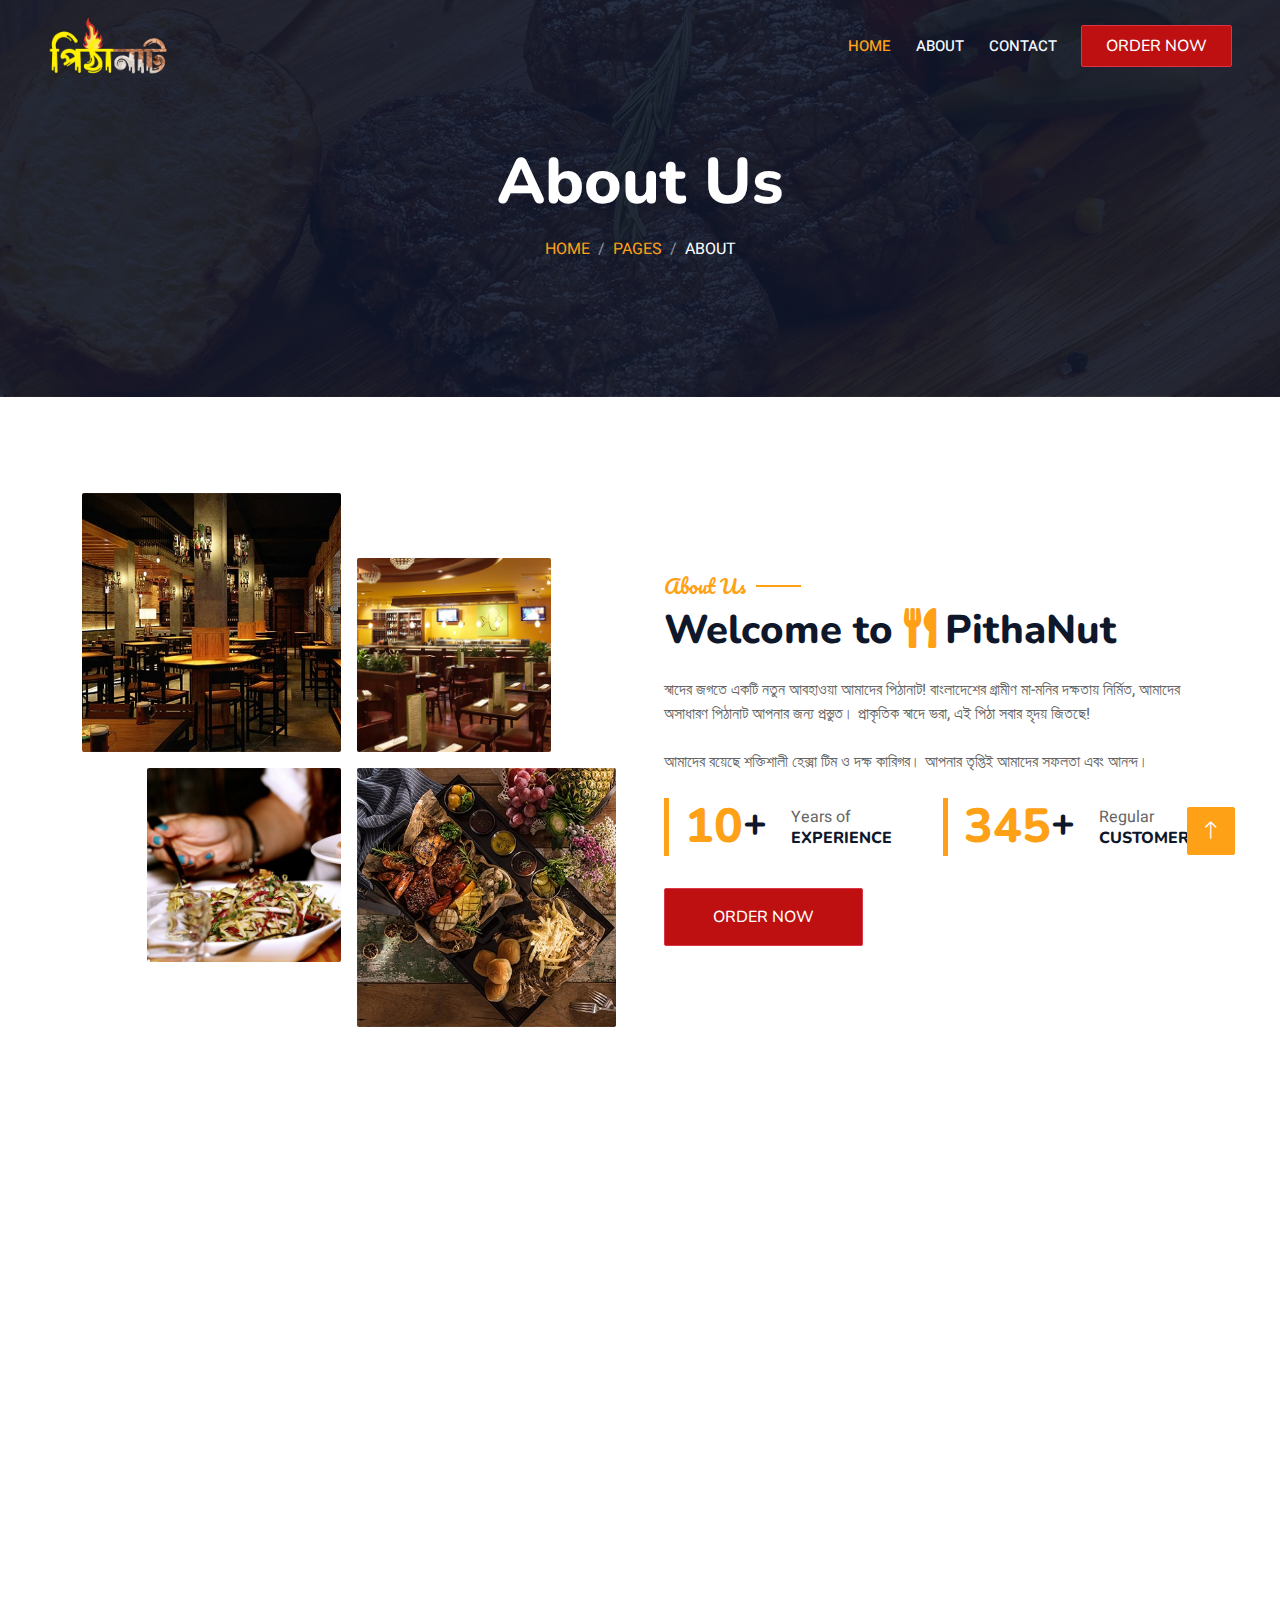
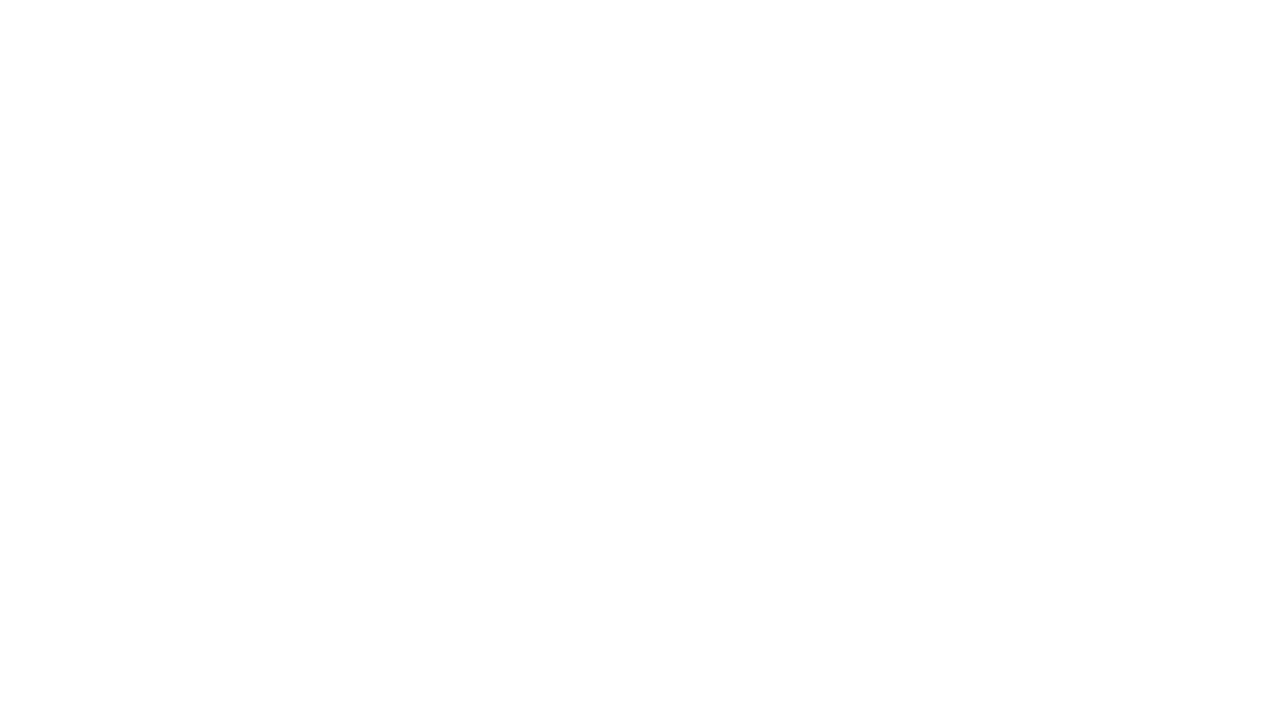
==== about.html @ 2185d4f9 "first commit" ====
<!DOCTYPE html>
<html lang="en">

<head>
    <meta charset="utf-8">
    <title>Restoran - Bootstrap Restaurant Template</title>
    <meta content="width=device-width, initial-scale=1.0" name="viewport">
    <meta content="" name="keywords">
    <meta content="" name="description">

    <!-- Favicon -->
    <link href="img/favicon.ico" rel="icon">

    <!-- Google Web Fonts -->
    <link rel="preconnect" href="https://fonts.googleapis.com">
    <link rel="preconnect" href="https://fonts.gstatic.com" crossorigin>
    <link href="https://fonts.googleapis.com/css2?family=Heebo:wght@400;500;600&family=Nunito:wght@600;700;800&family=Pacifico&display=swap" rel="stylesheet">

    <!-- Icon Font Stylesheet -->
    <link href="https://cdnjs.cloudflare.com/ajax/libs/font-awesome/5.10.0/css/all.min.css" rel="stylesheet">
    <link href="https://cdn.jsdelivr.net/npm/bootstrap-icons@1.4.1/font/bootstrap-icons.css" rel="stylesheet">

    <!-- Libraries Stylesheet -->
    <link href="lib/animate/animate.min.css" rel="stylesheet">
    <link href="lib/owlcarousel/assets/owl.carousel.min.css" rel="stylesheet">
    <link href="lib/tempusdominus/css/tempusdominus-bootstrap-4.min.css" rel="stylesheet" />

    <!-- Customized Bootstrap Stylesheet -->
    <link href="css/bootstrap.min.css" rel="stylesheet">

    <!-- Template Stylesheet -->
    <link href="css/style.css" rel="stylesheet">
</head>

<body>
    <div class="container-xxl bg-white p-0">
        <!-- Spinner Start -->
        <div id="spinner" class="show bg-white position-fixed translate-middle w-100 vh-100 top-50 start-50 d-flex align-items-center justify-content-center">
            <div class="spinner-border text-primary" style="width: 3rem; height: 3rem;" role="status">
                <span class="sr-only">Loading...</span>
            </div>
        </div>
        <!-- Spinner End -->


        <!-- Navbar & Hero Start -->
        <div class="container-xxl position-relative p-0">
            <nav class="navbar navbar-expand-lg navbar-dark bg-dark px-4 px-lg-5 py-3 py-lg-0">
                <a href="" class="navbar-brand p-0">
                    <img src="img/logo.png" alt="Logo">
                </a>
                <button class="navbar-toggler" type="button" data-bs-toggle="collapse" data-bs-target="#navbarCollapse">
                    <span class="navbar-toggler-icon"></span>
                </button>
                <div class="collapse navbar-collapse" id="navbarCollapse">
                    <div class="navbar-nav ms-auto py-0 pe-4">
                        <a href="index.html" class="nav-item nav-link active">Home</a>
                        <a href="about.html" class="nav-item nav-link">About</a>
                        <a href="contact.html" class="nav-item nav-link">Contact</a>
                    </div>
                    <a href="" class="btn btn-danger py-2 px-4" style="background-color: rgb(190, 16, 16);">Order Now</a>
                </div>
            </nav>

            <div class="container-xxl py-5 bg-dark hero-header mb-5">
                <div class="container text-center my-5 pt-5 pb-4">
                    <h1 class="display-3 text-white mb-3 animated slideInDown">About Us</h1>
                    <nav aria-label="breadcrumb">
                        <ol class="breadcrumb justify-content-center text-uppercase">
                            <li class="breadcrumb-item"><a href="#">Home</a></li>
                            <li class="breadcrumb-item"><a href="#">Pages</a></li>
                            <li class="breadcrumb-item text-white active" aria-current="page">About</li>
                        </ol>
                    </nav>
                </div>
            </div>
        </div>
        <!-- Navbar & Hero End -->


        <!-- About Start -->
        <div class="container-xxl py-5">
            <div class="container">
                <div class="row g-5 align-items-center">
                    <div class="col-lg-6">
                        <div class="row g-3">
                            <div class="col-6 text-start">
                                <img class="img-fluid rounded w-100 wow zoomIn" data-wow-delay="0.1s" src="img/about-1.jpg">
                            </div>
                            <div class="col-6 text-start">
                                <img class="img-fluid rounded w-75 wow zoomIn" data-wow-delay="0.3s" src="img/about-2.jpg" style="margin-top: 25%;">
                            </div>
                            <div class="col-6 text-end">
                                <img class="img-fluid rounded w-75 wow zoomIn" data-wow-delay="0.5s" src="img/about-3.jpg">
                            </div>
                            <div class="col-6 text-end">
                                <img class="img-fluid rounded w-100 wow zoomIn" data-wow-delay="0.7s" src="img/about-4.jpg">
                            </div>
                        </div>
                    </div>
                    <div class="col-lg-6">
                        <h5 class="section-title ff-secondary text-start text-primary fw-normal">About Us</h5>
                        <h1 class="mb-4">Welcome to <i class="fa fa-utensils text-primary me-2"></i>PithaNut</h1>
                        <p class="mb-4">
                            স্বাদের জগতে একটি নতুন আবহাওয়া আমাদের পিঠানাট!
                            বাংলাদেশের গ্রামীণ মা-মনির দক্ষতায় নির্মিত, আমাদের অসাধারণ পিঠানাট আপনার জন্য প্রস্তুত। প্রাকৃতিক স্বাদে ভরা, এই পিঠা সবার হৃদয় জিতছে!</p>
                        <p class="mb-4">আমাদের রয়েছে শক্তিশালী হেক্সা টিম ও দক্ষ কারিগর। আপনার তৃপ্তিই আমাদের সফলতা এবং আনন্দ।  </p>
                        <div class="row g-4 mb-4">
                            <div class="col-sm-6">
                                <div class="d-flex align-items-center border-start border-5 border-primary px-3">
                                    <h1 class="flex-shrink-0 display-5 text-primary mb-0" data-toggle="counter-up">30</h1><h1> + </h1>
                                    <div class="ps-4">
                                        <p class="mb-0">Years of</p>
                                        <h6 class="text-uppercase mb-0">Experience</h6>
                                    </div>
                                </div>
                            </div>
                            <div class="col-sm-6">
                                <div class="d-flex align-items-center border-start border-5 border-primary px-3">
                                    <h1 class="flex-shrink-0 display-5 text-primary mb-0" data-toggle="counter-up">1000</h1><h1>+</h1>
                                    <div class="ps-4">
                                        <p class="mb-0">Regular</p>
                                        <h6 class="text-uppercase mb-0">Customer</h6>
                                    </div>
                                </div>
                            </div>
                        </div>
                        <a class="btn btn-danger py-3 px-5 mt-2" href="" style="background-color: rgb(190, 16, 16);">Order Now</a>
                    </div>
                </div>
            </div>
        </div>
        <!-- About End -->

      <!-- Team Start -->
      <div class="container-xxl pt-5 pb-3">
        <div class="container">
            <div class="text-center wow fadeInUp" data-wow-delay="0.1s">
                <h5 class="section-title ff-secondary text-center text-primary fw-normal">Team Members</h5>
                <h1 class="mb-5">Our Core Team</h1>
            </div>
            <div class="row g-4">
                <div class="col-lg-3 col-md-6 wow fadeInUp" data-wow-delay="0.1s">
                    <div class="team-item text-center rounded overflow-hidden">
                        <div class="rounded-circle overflow-hidden m-4">
                            <img class="img-fluid" src="img/team-1.jpg" alt="">
                        </div>
                        <h5 class="mb-0">Jahan Ara Begum (65+)</h5>
                        <small>Master chef and Consultant</small>

                    </div>
<br><br>
                </div>
                <div class="col-lg-3 col-md-6 wow fadeInUp" data-wow-delay="0.3s">
                    <div class="team-item text-center rounded overflow-hidden">
                        <div class="rounded-circle overflow-hidden m-4">
                            <img class="img-fluid" src="img/team-2.jpg" alt="">
                        </div>
                        <h5 class="mb-0">Sanjidul Islam Sanju (23+)</h5>
                        <small>Founder & Director</small>

                    </div>
<br><br>
                </div>
                <div class="col-lg-3 col-md-6 wow fadeInUp" data-wow-delay="0.5s">
                    <div class="team-item text-center rounded overflow-hidden">
                        <div class="rounded-circle overflow-hidden m-4">
                            <img class="img-fluid" src="img/team-3.jpg" alt="">
                        </div>
                        <h5 class="mb-0">Md Ashraful Islam (24+)</h5>
                        <small>Co-Founder & CEO</small>

                    </div>
<br><br>
                </div>
                <div class="col-lg-3 col-md-6 wow fadeInUp" data-wow-delay="0.7s">
                    <div class="team-item text-center rounded overflow-hidden">
                        <div class="rounded-circle overflow-hidden m-4">
                            <img class="img-fluid" src="img/team-4.jpg" alt="">
                        </div>
                        <h5 class="mb-0">Full Name</h5>
                        <small>Designation</small>

                    </div>
<br><br>
                </div>
            </div>
        </div>
    </div>
    <!-- Team End -->
        
   <!-- Footer Start -->
   <div class="container-fluid bg-dark text-light footer pt-5 mt-5 wow fadeIn" data-wow-delay="0.1s">
    <div class="container py-5">
        <div class="row g-5">
            <div class="col-lg-3 col-md-6">
                <h4 class="section-title ff-secondary text-start text-primary fw-normal mb-4">Company</h4>
                <a class="btn btn-link" href="">About Us</a>
                <a class="btn btn-link" href="">Contact Us</a>
                <a class="btn btn-link" href="">Reservation</a>
                <a class="btn btn-link" href="">Privacy Policy</a>
                <a class="btn btn-link" href="">Terms & Condition</a>
            </div>
            <div class="col-lg-3 col-md-6">
                <h4 class="section-title ff-secondary text-start text-primary fw-normal mb-4">Contact</h4>
                <p class="mb-2"><i class="fa fa-map-marker-alt me-3"></i>House 17, Road 5,Pallabi,Mirpur</p>
                <p class="mb-2"><i class="fa fa-phone-alt me-3"></i>+8801618150096</p>
                <p class="mb-2"><i class="fa fa-phone-alt me-3"></i>+8801618150097</p>
                <p class="mb-2"><i class="fa fa-envelope me-3"></i>pithanut@gmail.com</p>
                <div class="d-flex pt-2">
                    <a class="btn btn-outline-light btn-social" href="#">
                        <i class="fab fa-twitter"></i>
                      </a>
                      
                      <a class="btn btn-outline-light btn-social" href="#">
                        <i class="fab fa-facebook-f"></i>
                      </a>
                      
                      <a class="btn btn-outline-light btn-social" href="#">
                        <i class="fab fa-youtube"></i>
                      </a>
                      
                      <a class="btn btn-outline-light btn-social" href="#">
                        <i class="fab fa-linkedin-in"></i>
                      </a>
                      
                </div>
            </div>
            <div class="col-lg-3 col-md-6">
                <h4 class="section-title ff-secondary text-start text-primary fw-normal mb-4">Delivery Partners</h4>
                <br>
                <img src="https://encrypted-tbn0.gstatic.com/images?q=tbn:ANd9GcRHeyF9_4PhCRSp28luw9x9B4l4_pe9g7fOpD9DbmUYZ14NYcmbSbqM5EZ9T4w2_v0L-Ac&usqp=CAU" alt="" style="height: 40px;">
                <img src="img/Redx.jpg" alt="" style="height: 40px;">
                <img src="https://i0.wp.com/futurestartup.b-cdn.net/wp-content/uploads/2019/10/Delivery-Tiger.jpg" alt="" style="height: 40px;">
                
            </div>
            <div class="col-lg-3 col-md-6">
                <h4 class="section-title ff-secondary text-start text-primary fw-normal mb-4">Feedback</h4>
                <p>Your feedback is valuable to us, we care about our product!</p>
                <div class="position-relative mx-auto" style="max-width: 400px;">
                    <button type="button" class="btn btn-primary py-2 position-absolute top-0 end-0 mt-2 me-2">Review Now!</button>
                </div>
                <br>
            </div>
        </div>
       
    </div>

    <h2 style="color:rgb(255, 255, 255); margin: 0px auto ; text-align: center;" >Our Payment partners</h2>
    <div class="" style="margin: 0px auto ;" >
        <style>
.center-align{
display: flex;
justify-content: center;
align-items: center;
padding: 20px;
gap: 15px;
flex-wrap: wrap;
}

        </style>
        <div class="center-align">
            <img src="https://www.nrhosting.com/wp-content/uploads/2021/01/bKash-Merchant-Account.png" alt="" style="height: 40px;">
            <img src="img/nagad.jpg" alt="" style="height: 40px;">
            <img src="img/upay.jpg" alt="" style="height: 40px;">    
            <img src="img/rocket.jpg" alt="" style="height: 40px;">             
            <img src="https://images.prothomalo.com/prothomalo-english%2F2022-06%2Fc79062b7-4487-4762-ad32-a09a445edaa6%2Fcity.jpg?rect=0%2C0%2C900%2C473&w=1200&ar=40%3A21&auto=format%2Ccompress&ogImage=true&mode=crop&overlay=&overlay_position=bottom&overlay_width_pct=1" alt="" style="height: 40px;">             
            <img src="img/sonali_bank.jpg" alt="" style="height: 40px;">             
                     
        </div>
    </div>
    <div class="container">
        <div class="copyright">
            <div class="row">
                <div class="col-md-6 text-center text-md-start mb-3 mb-md-0">
                    &copy; <a class="border-bottom" href="#">All Right Reserved. 
                    Developed By <a class="border-bottom" href="https://htmlcodex.com">Md Ashraful Islam</a><br><br>
                    <a class="border-bottom" href="https://themewagon.com" target="_blank">Pithanut</a>
                </div>
                <div class="col-md-6 text-center text-md-end">
                    <div class="footer-menu">
                        <a href="">Home</a>
                        <a href="">Cookies</a>
                        <a href="">Help</a>
                        <a href="">FQAs</a>
                    </div>
                </div>
            </div>
        </div>
    </div>
</div>
<!-- Footer End -->

        <!-- Back to Top -->
        <a href="#" class="btn btn-lg btn-primary btn-lg-square back-to-top"><i class="bi bi-arrow-up"></i></a>
    </div>

    <!-- JavaScript Libraries -->
    <script src="https://code.jquery.com/jquery-3.4.1.min.js"></script>
    <script src="https://cdn.jsdelivr.net/npm/bootstrap@5.0.0/dist/js/bootstrap.bundle.min.js"></script>
    <script src="lib/wow/wow.min.js"></script>
    <script src="lib/easing/easing.min.js"></script>
    <script src="lib/waypoints/waypoints.min.js"></script>
    <script src="lib/counterup/counterup.min.js"></script>
    <script src="lib/owlcarousel/owl.carousel.min.js"></script>
    <script src="lib/tempusdominus/js/moment.min.js"></script>
    <script src="lib/tempusdominus/js/moment-timezone.min.js"></script>
    <script src="lib/tempusdominus/js/tempusdominus-bootstrap-4.min.js"></script>

    <!-- Template Javascript -->
    <script src="js/main.js"></script>
</body>

</html>
---- css/style.css ----
/********** Template CSS **********/
:root {
    --primary: #FEA116;
    --light: #F1F8FF;
    --dark: #0F172B;
}

.ff-secondary {
    font-family: 'Pacifico', cursive;
}

.fw-medium {
    font-weight: 600 !important;
}

.fw-semi-bold {
    font-weight: 700 !important;
}

.back-to-top {
    position: fixed;
    display: none;
    right: 45px;
    bottom: 45px;
    z-index: 99;
}


/*** Spinner ***/
#spinner {
    opacity: 0;
    visibility: hidden;
    transition: opacity .5s ease-out, visibility 0s linear .5s;
    z-index: 99999;
}

#spinner.show {
    transition: opacity .5s ease-out, visibility 0s linear 0s;
    visibility: visible;
    opacity: 1;
}


/*** Button ***/
.btn {
    font-family: 'Nunito', sans-serif;
    font-weight: 500;
    text-transform: uppercase;
    transition: .5s;
}

.btn.btn-primary,
.btn.btn-secondary {
    color: #FFFFFF;
}

.btn-square {
    width: 38px;
    height: 38px;
}

.btn-sm-square {
    width: 32px;
    height: 32px;
}

.btn-lg-square {
    width: 48px;
    height: 48px;
}

.btn-square,
.btn-sm-square,
.btn-lg-square {
    padding: 0;
    display: flex;
    align-items: center;
    justify-content: center;
    font-weight: normal;
    border-radius: 2px;
}


/*** Navbar ***/
.navbar-dark .navbar-nav .nav-link {
    position: relative;
    margin-left: 25px;
    padding: 35px 0;
    font-size: 15px;
    color: var(--light) !important;
    text-transform: uppercase;
    font-weight: 500;
    outline: none;
    transition: .5s;
}

.sticky-top.navbar-dark .navbar-nav .nav-link {
    padding: 20px 0;
}

.navbar-dark .navbar-nav .nav-link:hover,
.navbar-dark .navbar-nav .nav-link.active {
    color: var(--primary) !important;
}

.navbar-dark .navbar-brand img {
    max-height: 60px;
    transition: .5s;
}

.sticky-top.navbar-dark .navbar-brand img {
    max-height: 45px;
}

@media (max-width: 991.98px) {
    .sticky-top.navbar-dark {
        position: relative;
    }

    .navbar-dark .navbar-collapse {
        margin-top: 15px;
        border-top: 1px solid rgba(255, 255, 255, .1)
    }

    .navbar-dark .navbar-nav .nav-link,
    .sticky-top.navbar-dark .navbar-nav .nav-link {
        padding: 10px 0;
        margin-left: 0;
    }

    .navbar-dark .navbar-brand img {
        max-height: 53px;
    }
}

@media (min-width: 992px) {
    .navbar-dark {
        position: absolute;
        width: 100%;
        top: 0;
        left: 0;
        z-index: 999;
        background: transparent !important;
    }
    
    .sticky-top.navbar-dark {
        position: fixed;
        background: var(--dark) !important;
    }
}



/*** Hero Header ***/
.hero-header {
    background: linear-gradient(rgba(15, 23, 43, .9), rgba(15, 23, 43, .9)), url(../img/bg-hero.jpg);
    background-position: center center;
    background-repeat: no-repeat;
    background-size: cover;
}

.hero-header img {
    animation: imgRotate 50s linear infinite;
}

@keyframes imgRotate { 
    100% { 
        transform: rotate(360deg); 
    } 
}

.breadcrumb-item + .breadcrumb-item::before {
    color: rgba(255, 255, 255, .5);
}


/*** Section Title ***/
.section-title {
    position: relative;
    display: inline-block;
}

.section-title::before {
    position: absolute;
    content: "";
    width: 45px;
    height: 2px;
    top: 50%;
    left: -55px;
    margin-top: -1px;
    background: var(--primary);
}

.section-title::after {
    position: absolute;
    content: "";
    width: 45px;
    height: 2px;
    top: 50%;
    right: -55px;
    margin-top: -1px;
    background: var(--primary);
}

.section-title.text-start::before,
.section-title.text-end::after {
    display: none;
}


/*** Service ***/
.service-item {
    box-shadow: 0 0 45px rgba(0, 0, 0, .08);
    transition: .5s;
}

.service-item:hover {
    background: var(--primary);
}

.service-item * {
    transition: .5s;
}

.service-item:hover * {
    color: var(--light) !important;
}


/*** Food Menu ***/
.nav-pills .nav-item .active {
    border-bottom: 2px solid var(--primary);
}


/*** Youtube Video ***/
.video {
    position: relative;
    height: 100%;
    min-height: 500px;
    background: linear-gradient(rgba(15, 23, 43, .1), rgba(15, 23, 43, .1)), url(../img/video.jpg);
    background-position: center center;
    background-repeat: no-repeat;
    background-size: cover;
    text-align: center;
   
}

.video .btn-play {
    position: absolute;
    z-index: 3;
    top: 50%;
    left: 50%;
    transform: translateX(-50%) translateY(-50%);
    box-sizing: content-box;
    display: block;
    width: 32px;
    height: 44px;
    border-radius: 50%;
    border: none;
    outline: none;
    padding: 18px 20px 18px 28px;
}

.video .btn-play:before {
    content: "";
    position: absolute;
    z-index: 0;
    left: 50%;
    top: 50%;
    transform: translateX(-50%) translateY(-50%);
    display: block;
    width: 100px;
    height: 100px;
    background: var(--primary);
    border-radius: 50%;
    animation: pulse-border 1500ms ease-out infinite;
}

.video .btn-play:after {
    content: "";
    position: absolute;
    z-index: 1;
    left: 50%;
    top: 50%;
    transform: translateX(-50%) translateY(-50%);
    display: block;
    width: 100px;
    height: 100px;
    background: var(--primary);
    border-radius: 50%;
    transition: all 200ms;
}

.video .btn-play img {
    position: relative;
    z-index: 3;
    max-width: 100%;
    width: auto;
    height: auto;
}

.video .btn-play span {
    display: block;
    position: relative;
    z-index: 3;
    width: 0;
    height: 0;
    border-left: 32px solid var(--dark);
    border-top: 22px solid transparent;
    border-bottom: 22px solid transparent;
}

@keyframes pulse-border {
    0% {
        transform: translateX(-50%) translateY(-50%) translateZ(0) scale(1);
        opacity: 1;
    }

    100% {
        transform: translateX(-50%) translateY(-50%) translateZ(0) scale(1.5);
        opacity: 0;
    }
}

#videoModal {
    z-index: 99999;
}

#videoModal .modal-dialog {
    position: relative;
    max-width: 800px;
    margin: 60px auto 0 auto;
}

#videoModal .modal-body {
    position: relative;
    padding: 0px;
}

#videoModal .close {
    position: absolute;
    width: 30px;
    height: 30px;
    right: 0px;
    top: -30px;
    z-index: 999;
    font-size: 30px;
    font-weight: normal;
    color: #FFFFFF;
    background: #000000;
    opacity: 1;
}


/*** Team ***/
.team-item {
    box-shadow: 0 0 45px rgba(0, 0, 0, .08);
    height: calc(100% - 38px);
    transition: .5s;
}

.team-item img {
    transition: .5s;
}

.team-item:hover img {
    transform: scale(1.1);
}

.team-item:hover {
    height: 100%;
}

.team-item .btn {
    border-radius: 38px 38px 0 0;
}


/*** Testimonial ***/
.testimonial-carousel .owl-item .testimonial-item,
.testimonial-carousel .owl-item.center .testimonial-item * {
    transition: .5s;
}

.testimonial-carousel .owl-item.center .testimonial-item {
    background: var(--primary) !important;
    border-color: var(--primary) !important;
}

.testimonial-carousel .owl-item.center .testimonial-item * {
    color: var(--light) !important;
}

.testimonial-carousel .owl-dots {
    margin-top: 24px;
    display: flex;
    align-items: flex-end;
    justify-content: center;
}

.testimonial-carousel .owl-dot {
    position: relative;
    display: inline-block;
    margin: 0 5px;
    width: 15px;
    height: 15px;
    border: 1px solid #CCCCCC;
    border-radius: 15px;
    transition: .5s;
}

.testimonial-carousel .owl-dot.active {
    background: var(--primary);
    border-color: var(--primary);
}


/*** Footer ***/
.footer .btn.btn-social {
    margin-right: 5px;
    width: 35px;
    height: 35px;
    display: flex;
    align-items: center;
    justify-content: center;
    color: var(--light);
    border: 1px solid #FFFFFF;
    border-radius: 35px;
    transition: .3s;
}

.footer .btn.btn-social:hover {
    color: var(--primary);
}

.footer .btn.btn-link {
    display: block;
    margin-bottom: 5px;
    padding: 0;
    text-align: left;
    color: #FFFFFF;
    font-size: 15px;
    font-weight: normal;
    text-transform: capitalize;
    transition: .3s;
}

.footer .btn.btn-link::before {
    position: relative;
    content: "\f105";
    font-family: "Font Awesome 5 Free";
    font-weight: 900;
    margin-right: 10px;
}

.footer .btn.btn-link:hover {
    letter-spacing: 1px;
    box-shadow: none;
}

.footer .copyright {
    padding: 25px 0;
    font-size: 15px;
    border-top: 1px solid rgba(256, 256, 256, .1);
}

.footer .copyright a {
    color: var(--light);
}

.footer .footer-menu a {
    margin-right: 15px;
    padding-right: 15px;
    border-right: 1px solid rgba(255, 255, 255, .1);
}

.footer .footer-menu a:last-child {
    margin-right: 0;
    padding-right: 0;
    border-right: none;
}
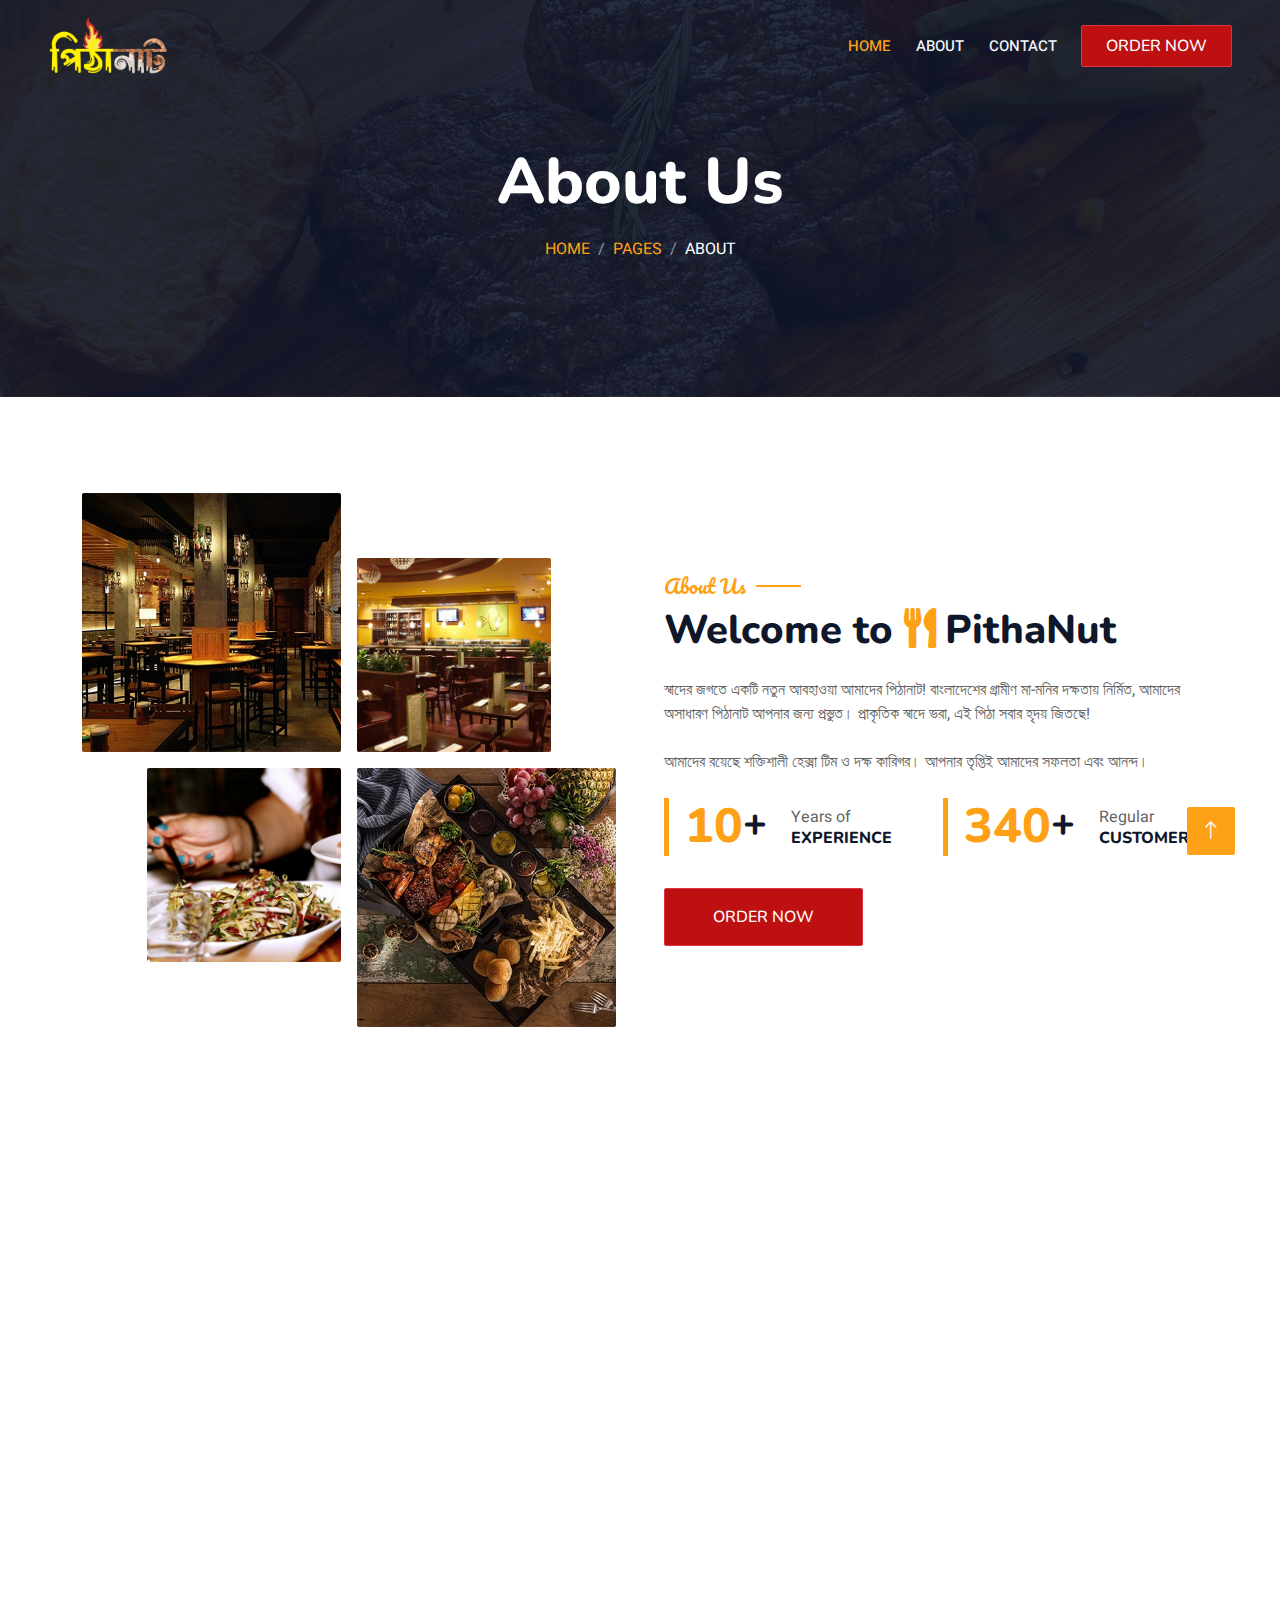
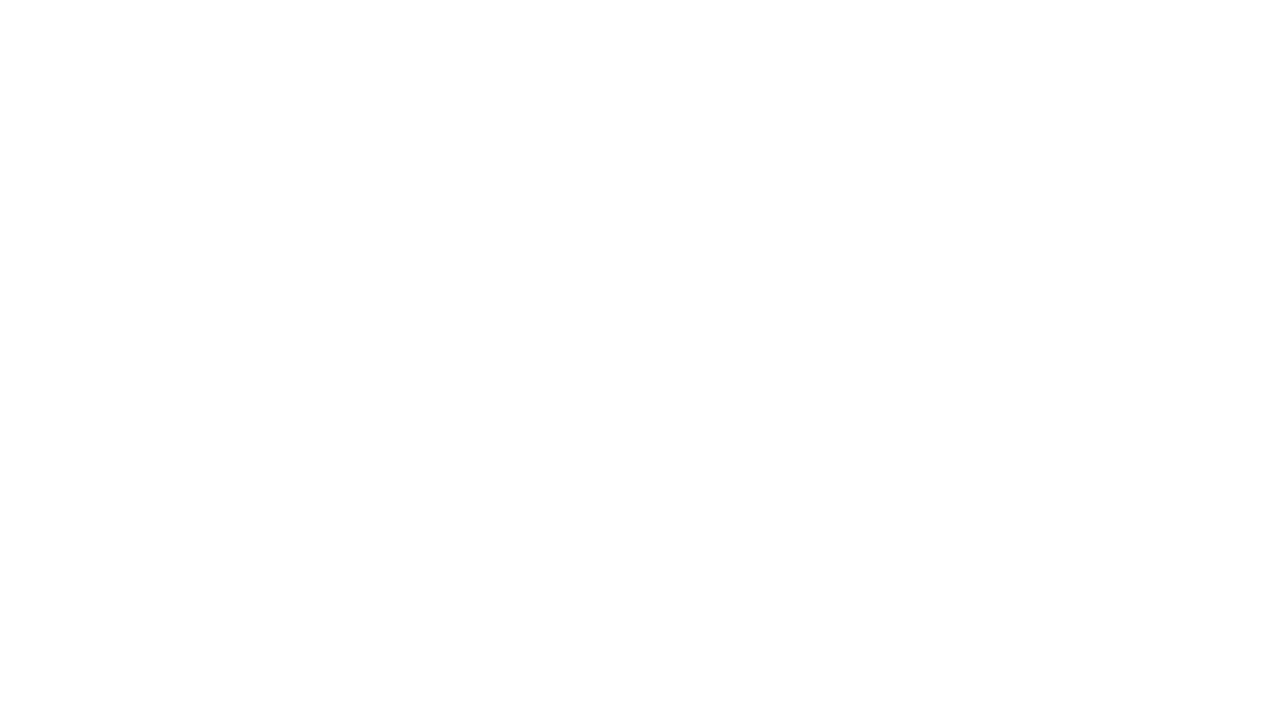
==== commit 632f8b94: "Update about.html" ====
--- a/about.html
+++ b/about.html
@@ -3,7 +3,7 @@
 
 <head>
     <meta charset="utf-8">
-    <title>Restoran - Bootstrap Restaurant Template</title>
+<title>PithaNut</title>
     <meta content="width=device-width, initial-scale=1.0" name="viewport">
     <meta content="" name="keywords">
     <meta content="" name="description">
@@ -311,4 +311,4 @@
     <script src="js/main.js"></script>
 </body>
 
-</html>+</html>
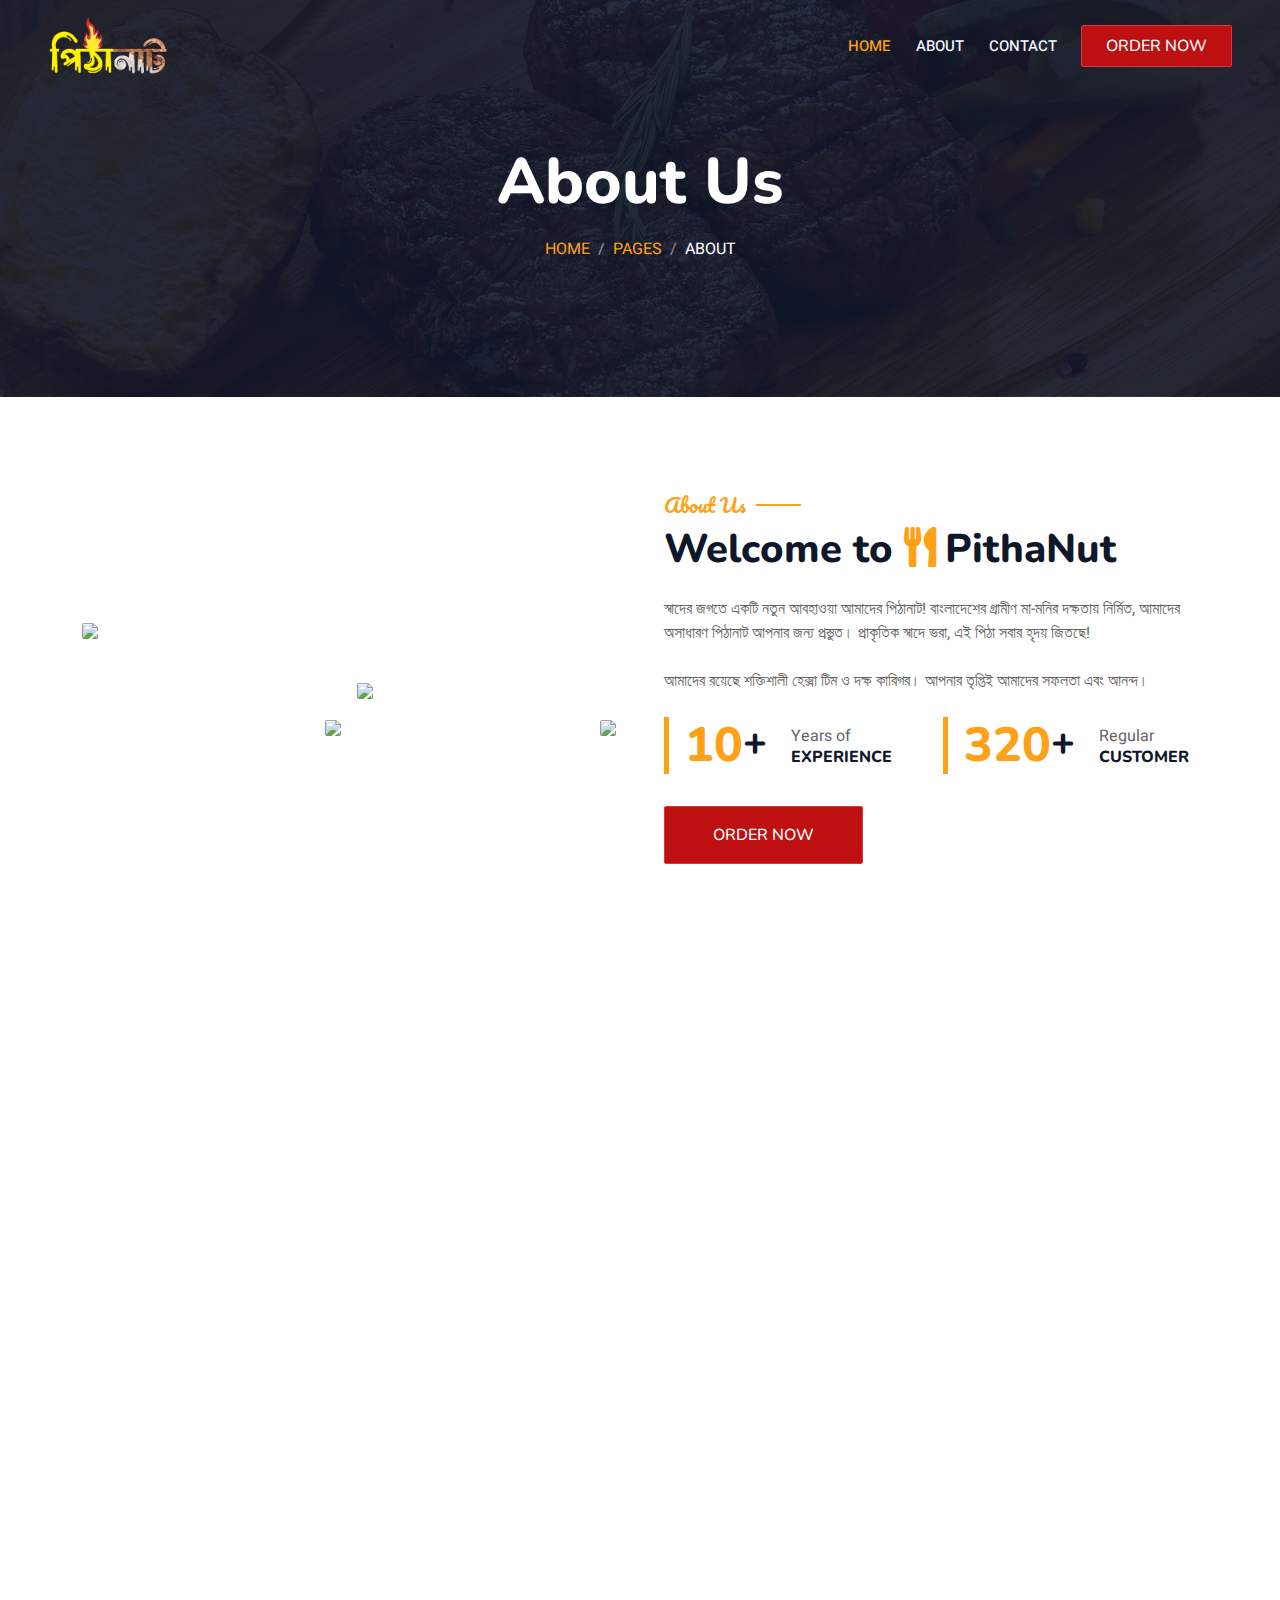
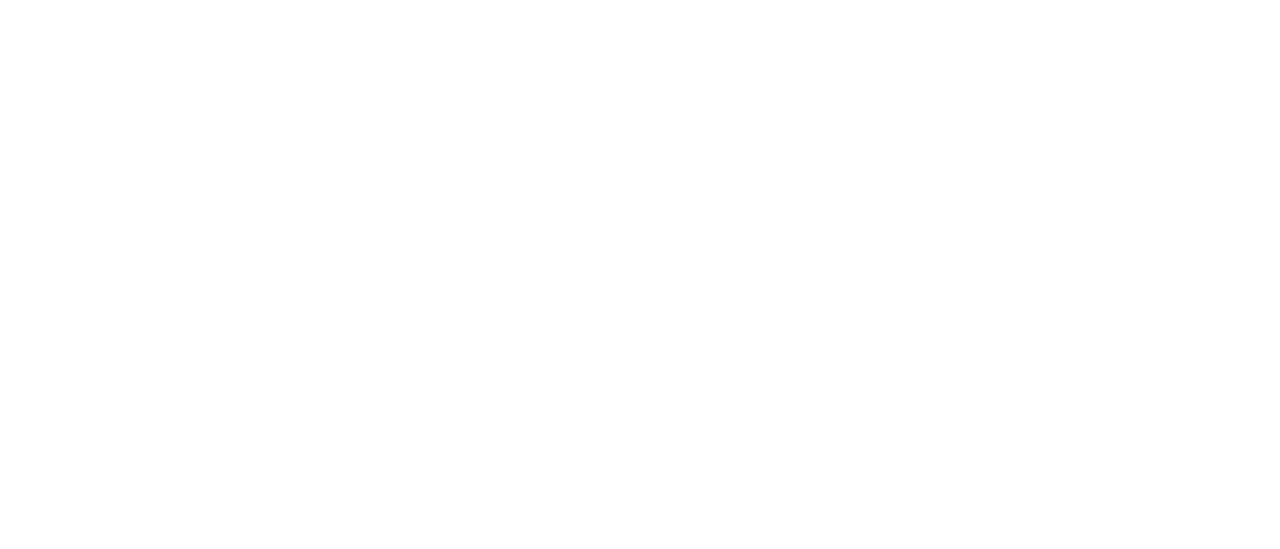
==== commit e4bb4b02: "Add files via upload" ====
--- a/about.html
+++ b/about.html
@@ -9,7 +9,7 @@
     <meta content="" name="description">
 
     <!-- Favicon -->
-    <link href="img/favicon.ico" rel="icon">
+    <link href="img/favicon.png" rel="icon">
 
     <!-- Google Web Fonts -->
     <link rel="preconnect" href="https://fonts.googleapis.com">
@@ -46,7 +46,7 @@
         <!-- Navbar & Hero Start -->
         <div class="container-xxl position-relative p-0">
             <nav class="navbar navbar-expand-lg navbar-dark bg-dark px-4 px-lg-5 py-3 py-lg-0">
-                <a href="" class="navbar-brand p-0">
+                <a href="/" class="navbar-brand p-0">
                     <img src="img/logo.png" alt="Logo">
                 </a>
                 <button class="navbar-toggler" type="button" data-bs-toggle="collapse" data-bs-target="#navbarCollapse">
@@ -58,7 +58,7 @@
                         <a href="about.html" class="nav-item nav-link">About</a>
                         <a href="contact.html" class="nav-item nav-link">Contact</a>
                     </div>
-                    <a href="" class="btn btn-danger py-2 px-4" style="background-color: rgb(190, 16, 16);">Order Now</a>
+                    <a href="https://forms.gle/Qzop5ynA9qzkM9jh7" class="btn btn-danger py-2 px-4" style="background-color: rgb(190, 16, 16);">Order Now</a>
                 </div>
             </nav>
 
@@ -85,16 +85,16 @@
                     <div class="col-lg-6">
                         <div class="row g-3">
                             <div class="col-6 text-start">
-                                <img class="img-fluid rounded w-100 wow zoomIn" data-wow-delay="0.1s" src="img/about-1.jpg">
+                                <img class="img-fluid rounded w-100 wow zoomIn" data-wow-delay="0.1s" src="img/about-1.jpeg">
                             </div>
                             <div class="col-6 text-start">
-                                <img class="img-fluid rounded w-75 wow zoomIn" data-wow-delay="0.3s" src="img/about-2.jpg" style="margin-top: 25%;">
+                                <img class="img-fluid rounded w-75 wow zoomIn" data-wow-delay="0.3s" src="img/about-2.jpeg" style="margin-top: 25%;">
                             </div>
                             <div class="col-6 text-end">
-                                <img class="img-fluid rounded w-75 wow zoomIn" data-wow-delay="0.5s" src="img/about-3.jpg">
+                                <img class="img-fluid rounded w-75 wow zoomIn" data-wow-delay="0.5s" src="img/about-3.jpeg">
                             </div>
                             <div class="col-6 text-end">
-                                <img class="img-fluid rounded w-100 wow zoomIn" data-wow-delay="0.7s" src="img/about-4.jpg">
+                                <img class="img-fluid rounded w-100 wow zoomIn" data-wow-delay="0.7s" src="img/about-4.jpeg">
                             </div>
                         </div>
                     </div>
@@ -238,8 +238,7 @@
                 <h4 class="section-title ff-secondary text-start text-primary fw-normal mb-4">Feedback</h4>
                 <p>Your feedback is valuable to us, we care about our product!</p>
                 <div class="position-relative mx-auto" style="max-width: 400px;">
-                    <button type="button" class="btn btn-primary py-2 position-absolute top-0 end-0 mt-2 me-2">Review Now!</button>
-                </div>
+                    <a href="https://www.facebook.com/pithanut/reviews">  <button type="button" class="btn btn-primary py-2 position-absolute top-0 end-0 mt-2 me-2">Review Now!</button></a>                </div>
                 <br>
             </div>
         </div>
@@ -291,8 +290,6 @@
 </div>
 <!-- Footer End -->
 
-        <!-- Back to Top -->
-        <a href="#" class="btn btn-lg btn-primary btn-lg-square back-to-top"><i class="bi bi-arrow-up"></i></a>
     </div>
 
     <!-- JavaScript Libraries -->
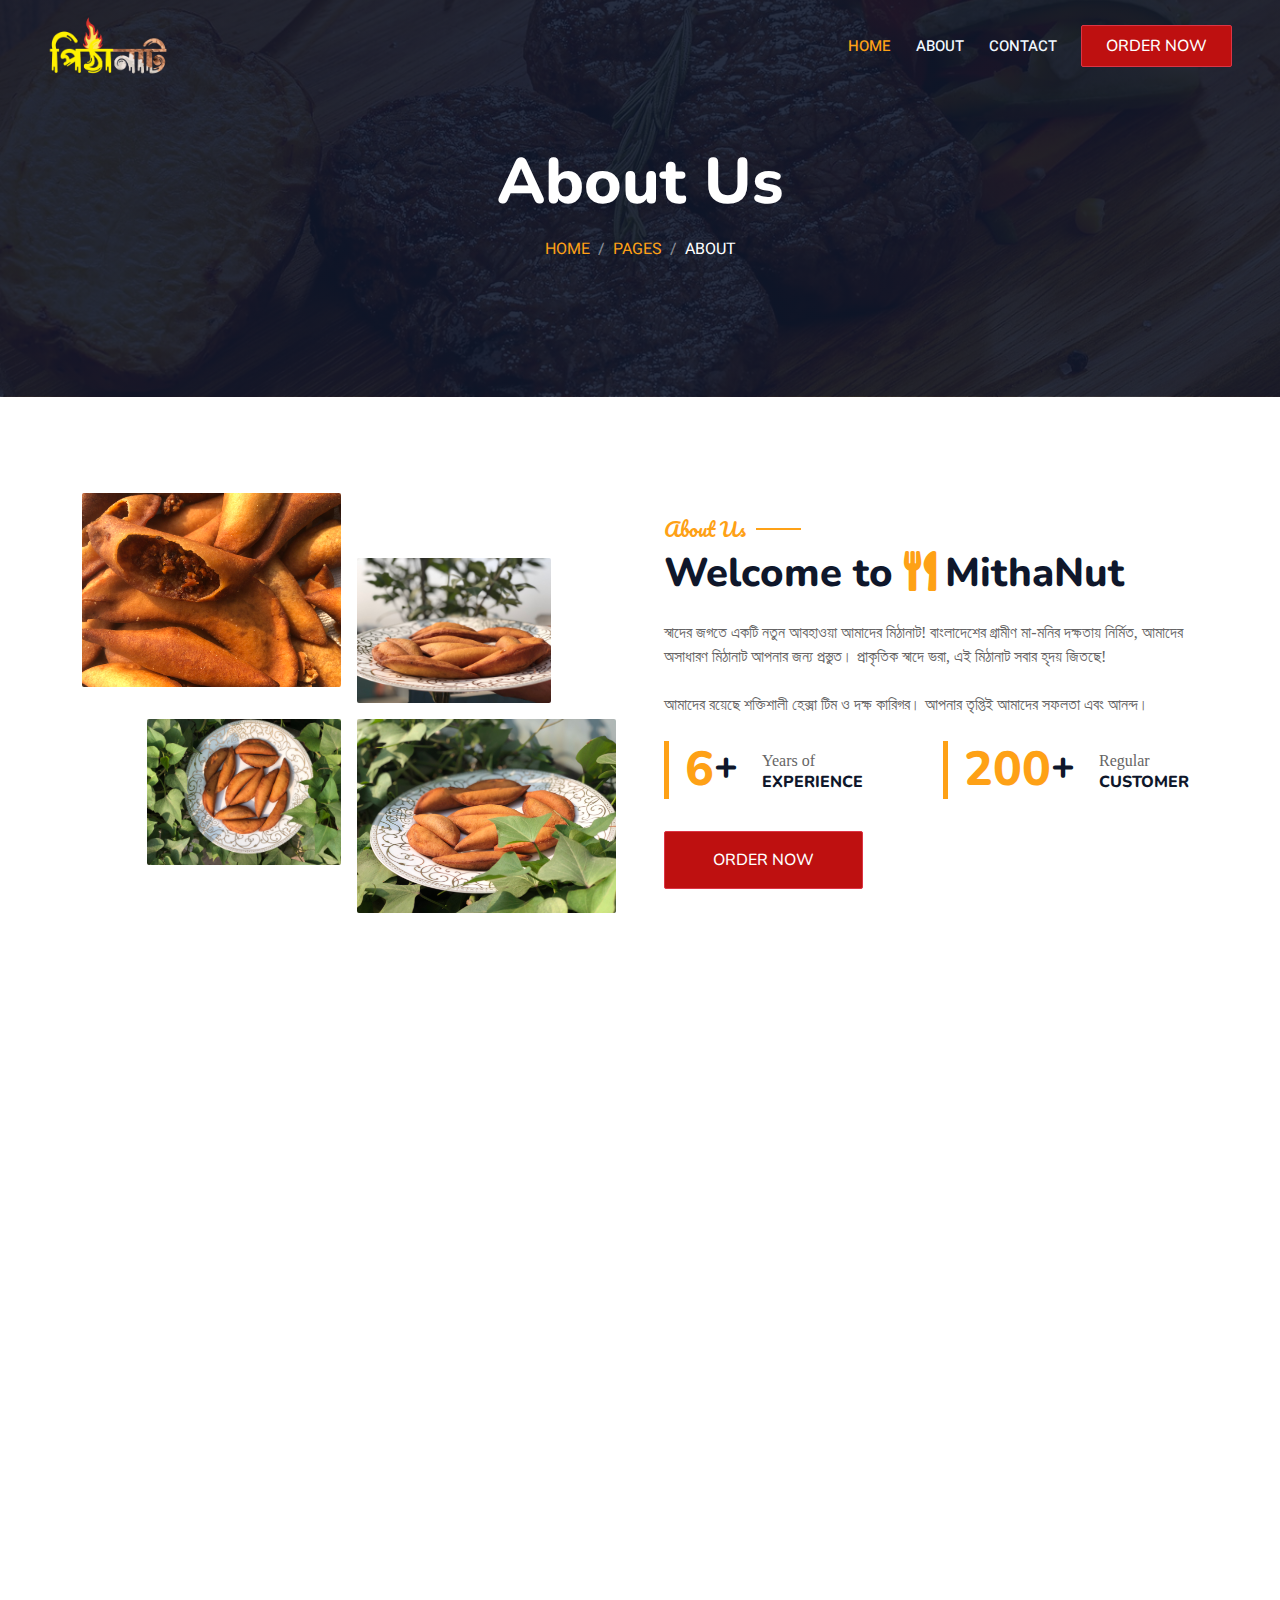
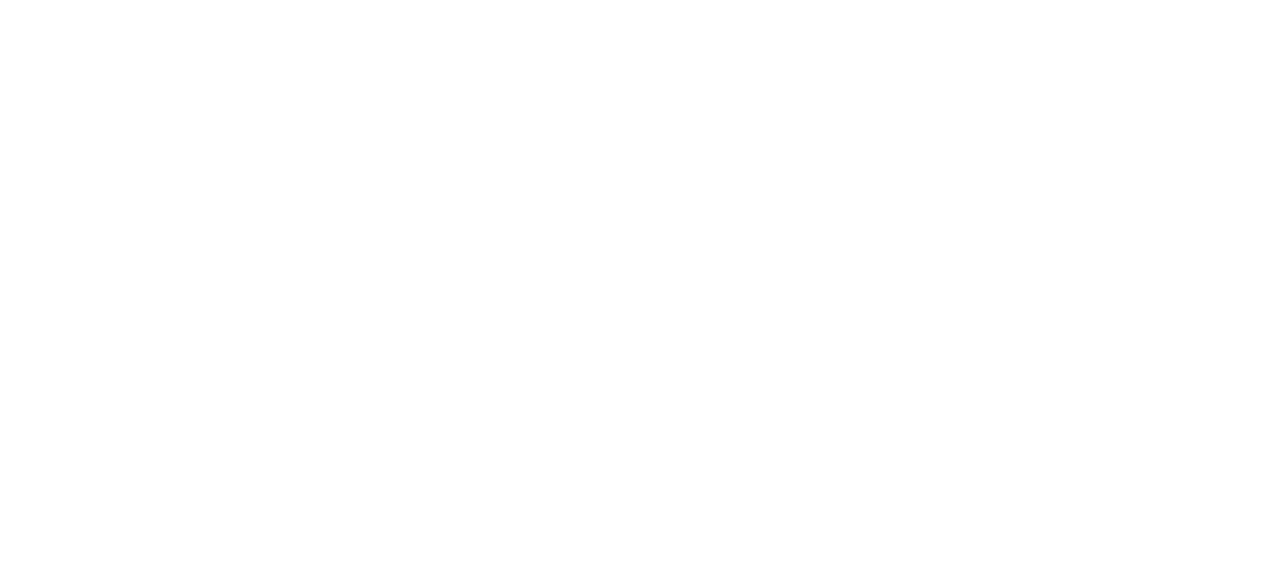
==== commit a5940040: "Add files via upload" ====
--- a/about.html
+++ b/about.html
@@ -3,7 +3,7 @@
 
 <head>
     <meta charset="utf-8">
-<title>PithaNut</title>
+<title>MithaNut</title>
     <meta content="width=device-width, initial-scale=1.0" name="viewport">
     <meta content="" name="keywords">
     <meta content="" name="description">
@@ -100,10 +100,10 @@
                     </div>
                     <div class="col-lg-6">
                         <h5 class="section-title ff-secondary text-start text-primary fw-normal">About Us</h5>
-                        <h1 class="mb-4">Welcome to <i class="fa fa-utensils text-primary me-2"></i>PithaNut</h1>
+                        <h1 class="mb-4">Welcome to <i class="fa fa-utensils text-primary me-2"></i>MithaNut</h1>
                         <p class="mb-4">
-                            স্বাদের জগতে একটি নতুন আবহাওয়া আমাদের পিঠানাট!
-                            বাংলাদেশের গ্রামীণ মা-মনির দক্ষতায় নির্মিত, আমাদের অসাধারণ পিঠানাট আপনার জন্য প্রস্তুত। প্রাকৃতিক স্বাদে ভরা, এই পিঠা সবার হৃদয় জিতছে!</p>
+                            স্বাদের জগতে একটি নতুন আবহাওয়া আমাদের মিঠানাট!
+                            বাংলাদেশের গ্রামীণ মা-মনির দক্ষতায় নির্মিত, আমাদের অসাধারণ মিঠানাট আপনার জন্য প্রস্তুত। প্রাকৃতিক স্বাদে ভরা, এই মিঠানাট সবার হৃদয় জিতছে!</p>
                         <p class="mb-4">আমাদের রয়েছে শক্তিশালী হেক্সা টিম ও দক্ষ কারিগর। আপনার তৃপ্তিই আমাদের সফলতা এবং আনন্দ।  </p>
                         <div class="row g-4 mb-4">
                             <div class="col-sm-6">
@@ -206,7 +206,7 @@
                 <p class="mb-2"><i class="fa fa-map-marker-alt me-3"></i>House 17, Road 5,Pallabi,Mirpur</p>
                 <p class="mb-2"><i class="fa fa-phone-alt me-3"></i>+8801618150096</p>
                 <p class="mb-2"><i class="fa fa-phone-alt me-3"></i>+8801618150097</p>
-                <p class="mb-2"><i class="fa fa-envelope me-3"></i>pithanut@gmail.com</p>
+                <p class="mb-2"><i class="fa fa-envelope me-3"></i>mithanut100@gmail.com</p>
                 <div class="d-flex pt-2">
                     <a class="btn btn-outline-light btn-social" href="#">
                         <i class="fab fa-twitter"></i>
@@ -238,7 +238,7 @@
                 <h4 class="section-title ff-secondary text-start text-primary fw-normal mb-4">Feedback</h4>
                 <p>Your feedback is valuable to us, we care about our product!</p>
                 <div class="position-relative mx-auto" style="max-width: 400px;">
-                    <a href="https://www.facebook.com/pithanut/reviews">  <button type="button" class="btn btn-primary py-2 position-absolute top-0 end-0 mt-2 me-2">Review Now!</button></a>                </div>
+                    <a href="https://www.facebook.com/mithanut/reviews">  <button type="button" class="btn btn-primary py-2 position-absolute top-0 end-0 mt-2 me-2">Review Now!</button></a>                </div>
                 <br>
             </div>
         </div>
@@ -274,7 +274,7 @@
                 <div class="col-md-6 text-center text-md-start mb-3 mb-md-0">
                     &copy; <a class="border-bottom" href="#">All Right Reserved. 
                     Developed By <a class="border-bottom" href="https://htmlcodex.com">Md Ashraful Islam</a><br><br>
-                    <a class="border-bottom" href="https://themewagon.com" target="_blank">Pithanut</a>
+                    <a class="border-bottom" href="https://themewagon.com" target="_blank">Mithanut</a>
                 </div>
                 <div class="col-md-6 text-center text-md-end">
                     <div class="footer-menu">
--- a/css/style.css
+++ b/css/style.css
@@ -8,9 +8,16 @@
 .ff-secondary {
     font-family: 'Pacifico', cursive;
 }
-
+p{
+    font-family: SolaimanLipi;
+}
 .fw-medium {
     font-weight: 600 !important;
+}
+.centered-div { 
+   display: flex;
+   align-items: center;
+   justify-content: center;
 }
 
 .fw-semi-bold {
@@ -384,7 +391,7 @@
 }
 
 .testimonial-carousel .owl-item.center .testimonial-item {
-    background: var(--primary) !important;
+    background: #460a0a!important;
     border-color: var(--primary) !important;
 }
 
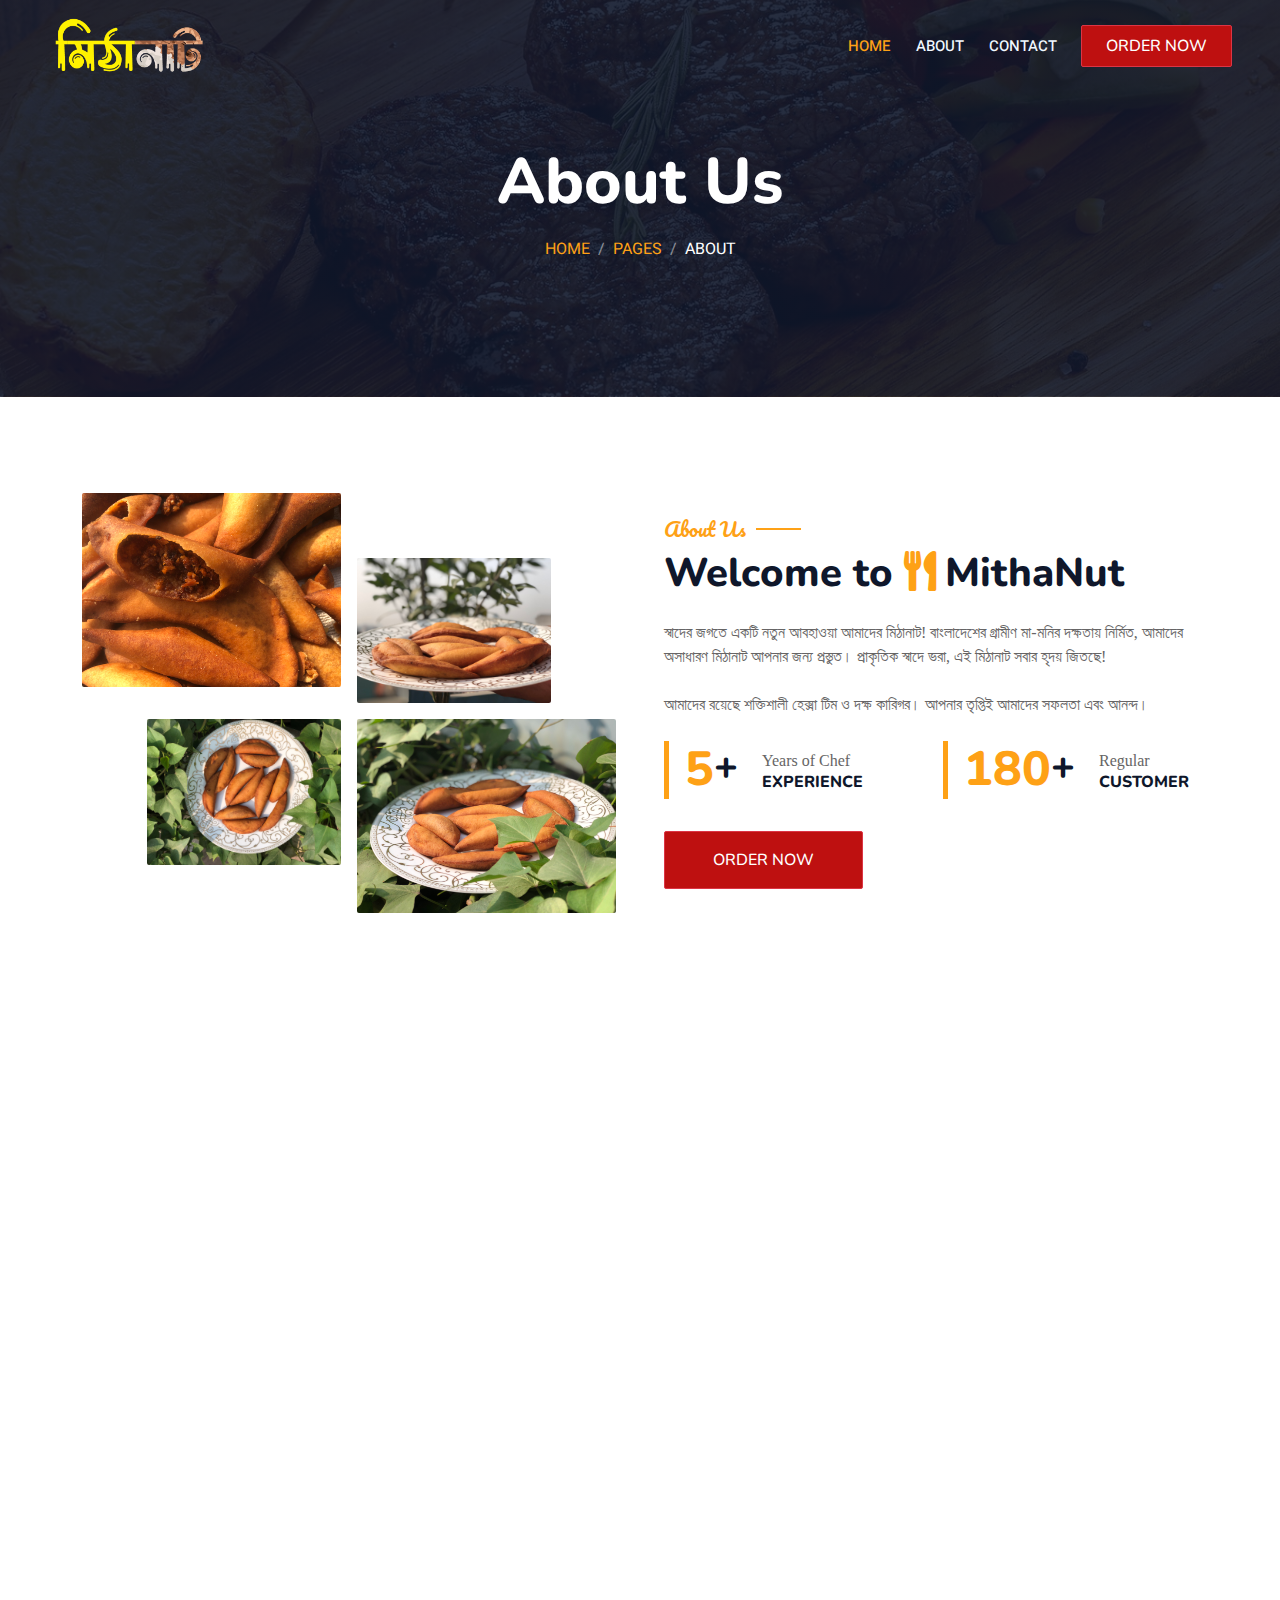
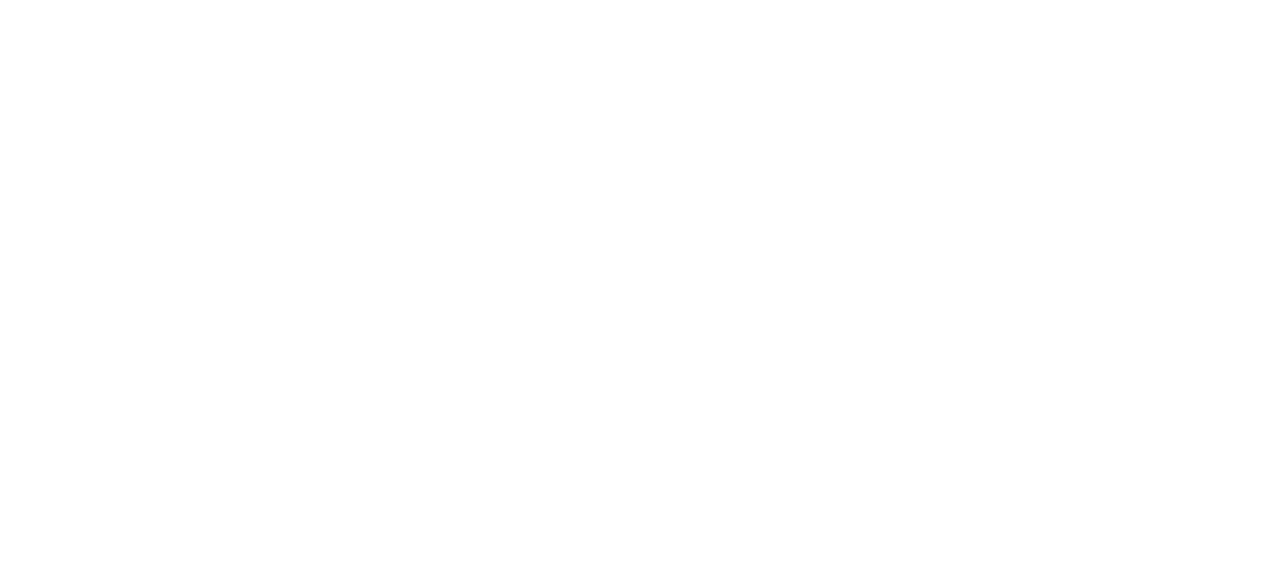
==== commit 0d3b9b6d: "Add files via upload" ====
--- a/about.html
+++ b/about.html
@@ -58,7 +58,7 @@
                         <a href="about.html" class="nav-item nav-link">About</a>
                         <a href="contact.html" class="nav-item nav-link">Contact</a>
                     </div>
-                    <a href="https://forms.gle/Qzop5ynA9qzkM9jh7" class="btn btn-danger py-2 px-4" style="background-color: rgb(190, 16, 16);">Order Now</a>
+                    <a href="https://forms.gle/TiKvX2Zk5Nd48iyz6" class="btn btn-danger py-2 px-4" style="background-color: rgb(190, 16, 16);">Order Now</a>
                 </div>
             </nav>
 
@@ -110,7 +110,7 @@
                                 <div class="d-flex align-items-center border-start border-5 border-primary px-3">
                                     <h1 class="flex-shrink-0 display-5 text-primary mb-0" data-toggle="counter-up">30</h1><h1> + </h1>
                                     <div class="ps-4">
-                                        <p class="mb-0">Years of</p>
+                                        <p class="mb-0">Years of Chef</p>
                                         <h6 class="text-uppercase mb-0">Experience</h6>
                                     </div>
                                 </div>
@@ -125,69 +125,55 @@
                                 </div>
                             </div>
                         </div>
-                        <a class="btn btn-danger py-3 px-5 mt-2" href="" style="background-color: rgb(190, 16, 16);">Order Now</a>
+                        <a class="btn btn-danger py-3 px-5 mt-2" href="https://forms.gle/TiKvX2Zk5Nd48iyz6" style="background-color: rgb(190, 16, 16);">Order Now</a>
                     </div>
                 </div>
             </div>
         </div>
         <!-- About End -->
 
-      <!-- Team Start -->
-      <div class="container-xxl pt-5 pb-3">
-        <div class="container">
-            <div class="text-center wow fadeInUp" data-wow-delay="0.1s">
-                <h5 class="section-title ff-secondary text-center text-primary fw-normal">Team Members</h5>
-                <h1 class="mb-5">Our Core Team</h1>
-            </div>
-            <div class="row g-4">
-                <div class="col-lg-3 col-md-6 wow fadeInUp" data-wow-delay="0.1s">
-                    <div class="team-item text-center rounded overflow-hidden">
-                        <div class="rounded-circle overflow-hidden m-4">
-                            <img class="img-fluid" src="img/team-1.jpg" alt="">
-                        </div>
-                        <h5 class="mb-0">Jahan Ara Begum (65+)</h5>
-                        <small>Master chef and Consultant</small>
-
-                    </div>
-<br><br>
-                </div>
-                <div class="col-lg-3 col-md-6 wow fadeInUp" data-wow-delay="0.3s">
-                    <div class="team-item text-center rounded overflow-hidden">
-                        <div class="rounded-circle overflow-hidden m-4">
-                            <img class="img-fluid" src="img/team-2.jpg" alt="">
-                        </div>
-                        <h5 class="mb-0">Sanjidul Islam Sanju (23+)</h5>
-                        <small>Founder & Director</small>
-
-                    </div>
-<br><br>
-                </div>
-                <div class="col-lg-3 col-md-6 wow fadeInUp" data-wow-delay="0.5s">
-                    <div class="team-item text-center rounded overflow-hidden">
-                        <div class="rounded-circle overflow-hidden m-4">
-                            <img class="img-fluid" src="img/team-3.jpg" alt="">
-                        </div>
-                        <h5 class="mb-0">Md Ashraful Islam (24+)</h5>
-                        <small>Co-Founder & CEO</small>
-
-                    </div>
-<br><br>
-                </div>
-                <div class="col-lg-3 col-md-6 wow fadeInUp" data-wow-delay="0.7s">
-                    <div class="team-item text-center rounded overflow-hidden">
-                        <div class="rounded-circle overflow-hidden m-4">
-                            <img class="img-fluid" src="img/team-4.jpg" alt="">
-                        </div>
-                        <h5 class="mb-0">Full Name</h5>
-                        <small>Designation</small>
-
-                    </div>
-<br><br>
-                </div>
-            </div>
-        </div>
-    </div>
-    <!-- Team End -->
+ <!-- Team Start -->
+ <div class="container-xxl pt-5 pb-3">
+    <div class="container">
+        <div class="text-center wow fadeInUp " data-wow-delay="0.1s">
+            <h5 class="section-title ff-secondary text-center text-primary fw-normal">Team Members</h5>
+            <h1 class="mb-5">Our Core Team</h1>
+        </div>
+        <div class="row centered-div">
+            <div class="col-lg-3 col-md-6 wow fadeInUp" data-wow-delay="0.1s">
+                <div class="team-item text-center rounded overflow-hidden">
+                    <div class="rounded-circle overflow-hidden m-4">
+                        <img class="img-fluid" src="img/team-1.jpg" alt="">
+                    </div>
+                    <h5 class="mb-0">Jahan Ara Begum (65+)</h5>
+                    <small>Master chef and Consultant</small>
+                </div>
+                <br><br>
+            </div>
+            <div class="col-lg-3 col-md-6 wow fadeInUp" data-wow-delay="0.3s">
+                <div class="team-item text-center rounded overflow-hidden">
+                    <div class="rounded-circle overflow-hidden m-4">
+                        <img class="img-fluid" src="img/team-2.jpg" alt="">
+                    </div>
+                    <h5 class="mb-0">Sanjidul Islam Sanju (23+)</h5>
+                    <small>Founder & Director</small>
+                </div>
+                <br><br>
+            </div>
+            <div class="col-lg-3 col-md-6 wow fadeInUp" data-wow-delay="0.5s">
+                <div class="team-item text-center rounded overflow-hidden">
+                    <div class="rounded-circle overflow-hidden m-4">
+                        <img class="img-fluid" src="img/team-3.jpg" alt="">
+                    </div>
+                    <h5 class="mb-0">Md Ashraful Islam (24+)</h5>
+                    <small>Co-Founder & CEO</small>
+                </div>
+                <br><br>
+            </div>
+        </div>
+    </div>
+</div>
+<!-- Team End -->
         
    <!-- Footer Start -->
    <div class="container-fluid bg-dark text-light footer pt-5 mt-5 wow fadeIn" data-wow-delay="0.1s">
--- a/css/style.css
+++ b/css/style.css
@@ -245,7 +245,7 @@
     position: relative;
     height: 100%;
     min-height: 500px;
-    background: linear-gradient(rgba(15, 23, 43, .1), rgba(15, 23, 43, .1)), url(../img/video.jpg);
+    background: linear-gradient(rgba(15, 23, 43, .1), rgba(15, 23, 43, .1)), url(../img/video.jpeg);
     background-position: center center;
     background-repeat: no-repeat;
     background-size: cover;
